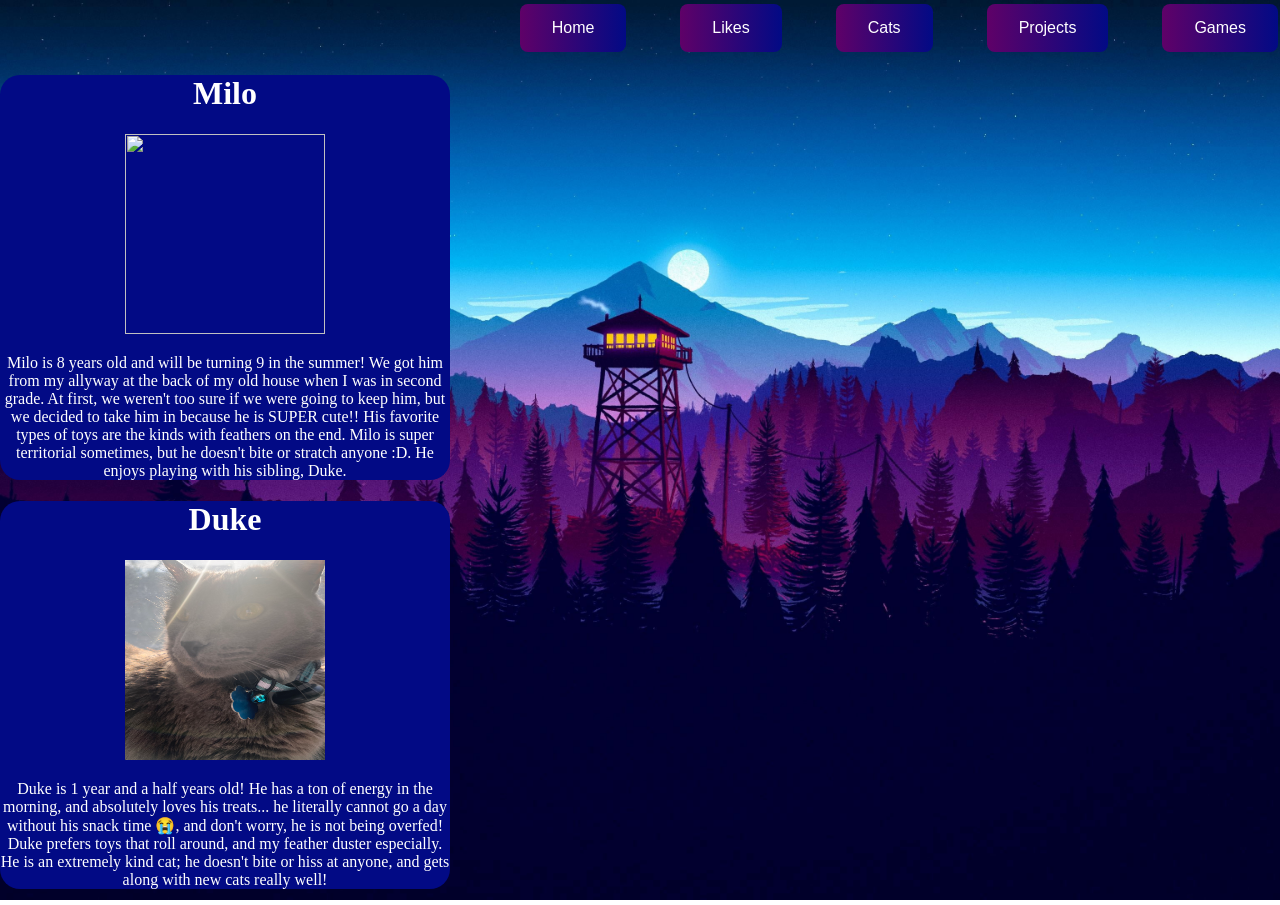
==== cats.html @ e1ea93b4 "added links to all the different pages that will be added to the website. I started working on the c" ====
<!DOCTYPE html>
<html>
    <head>
        <link rel="stylesheet" href="cats.css">
        <title>
            Cats
        </title>
    </head>
    <body>
        <div id="top-redirect">
            <ul class="horizontal-list">
                <li>
                    <button class="btn">
                   <a href="index.html">Home</a>
                   </button>
                </li>
                <li>
                    <button class="btn">
                    <a href="like.html">Likes</a>
                    </button>
                </li>
                <li>
                    <button class="btn">
                    <a href="cats.html">Cats</a>
                    </button>
                </li>
                <li>
                    <button class="btn">
                    <a href="project.html">Projects</a>
                    </button>
                </li>
                <li>
                    <button class="btn">
                    <a href="games.html">Games</a>
                    </button>
                </li>
            </ul>
        </div>
        <br />
        <br />
        <br />
        <div id="box-alignment">
        <div id="box-1">
            <div class="milo-text">
            <h1>Milo</h1>
            <img src="image/milo.jpeg" class="milo-image">
            <p>Milo is 8 years old and will be turning 9 in the summer! We got him from my allyway at the back of 
                my old house when I was in second grade. At first, we weren't too sure if we were going to keep him,
                but we decided to take him in because he is SUPER cute!! His favorite types of toys are the kinds 
                with feathers on the end. Milo is super territorial sometimes, but he doesn't bite or stratch anyone :D.
                 He enjoys playing with his sibling, Duke.
            </p>
            </div>
        </div>
        <div id="box-2">
            <div class="duke-text">
            <h1>Duke</h1>
            <img src="image/duke.jpeg" class="duke-image">
            <p>Duke is 1 year and a half years old! He has a ton of energy in the morning, and absolutely loves his 
                treats... he literally cannot go a day without his snack time 😭, and don't worry, he is not being
                overfed! Duke prefers toys that roll around, and my feather duster especially. He is an extremely kind 
                cat; he doesn't bite or hiss at anyone, and gets along with new cats really well!
            </p>
            </div>
        </div>
    </div>

    </body>
    <script src="index.js"></script>
</html>
---- cats.css ----
h1 { /*  */
    text-align: center;
    color: white;
    font-family:cursive;
}
ul { /* removes bullet points */
    list-style-type: none;
    font-family: cursive;
}
.horizontal-list{
    display: flex;
    float: right;
    padding: 0px;
    margin: 0px;
    gap: 50px;
    cursor: pointer;
}
.horizontal-list li a {
  text-decoration: none; /* Removes underlines from links */
  color: white; 
 
}
.horizontal-list li a:hover {
    color: black;

}
.btn{
     /* Fallback background color for older browsers */
  background-color: #46026d; 
  
  /* The gradient effect */
  background: linear-gradient(to right, #5f0168, #020a85);
  
  /* Other styling properties */
  border: none;
  color: white;
  padding: 15px 32px;
  text-align: center;
  text-decoration: none;
  display: inline-block;
  font-size: 16px;
  margin: 4px 2px;
  cursor: pointer;
  border-radius: 8px; /* Adjust border-radius as needed */
}

.btn:hover{
    background-position: right; /* Example hover effect, requires background-size change */
  opacity: 0.8;
}
/* background image*/
body {
    margin: 0;
    padding: 0;
    background-image: url(image/wallpaperflare.com_wallpaper.jpg);
    background-position: bottom;
    background-attachment: fixed;
    background-size: cover;
}



#box-alignment{

}
/* box-1 */
#box-1{
    background-color: #020a85;
    color:white;
    text-align: center;
    align-items: center;
    max-width: 450px;
    max-height: 550px;
    border-color: gray;
    border-radius: 20px;
    
}
.milo-image{
    height: 200px;
    width: 200px;
}
/* box 2*/
#box-2{
    background-color: #020a85;
    color:white;
    text-align: center;
    align-items: center;
    max-width: 450px;
    max-height: 550px;
    border-color: gray;
    border-radius: 20px;
}
.duke-image{
    height: 200px;
    width: 200px;
}
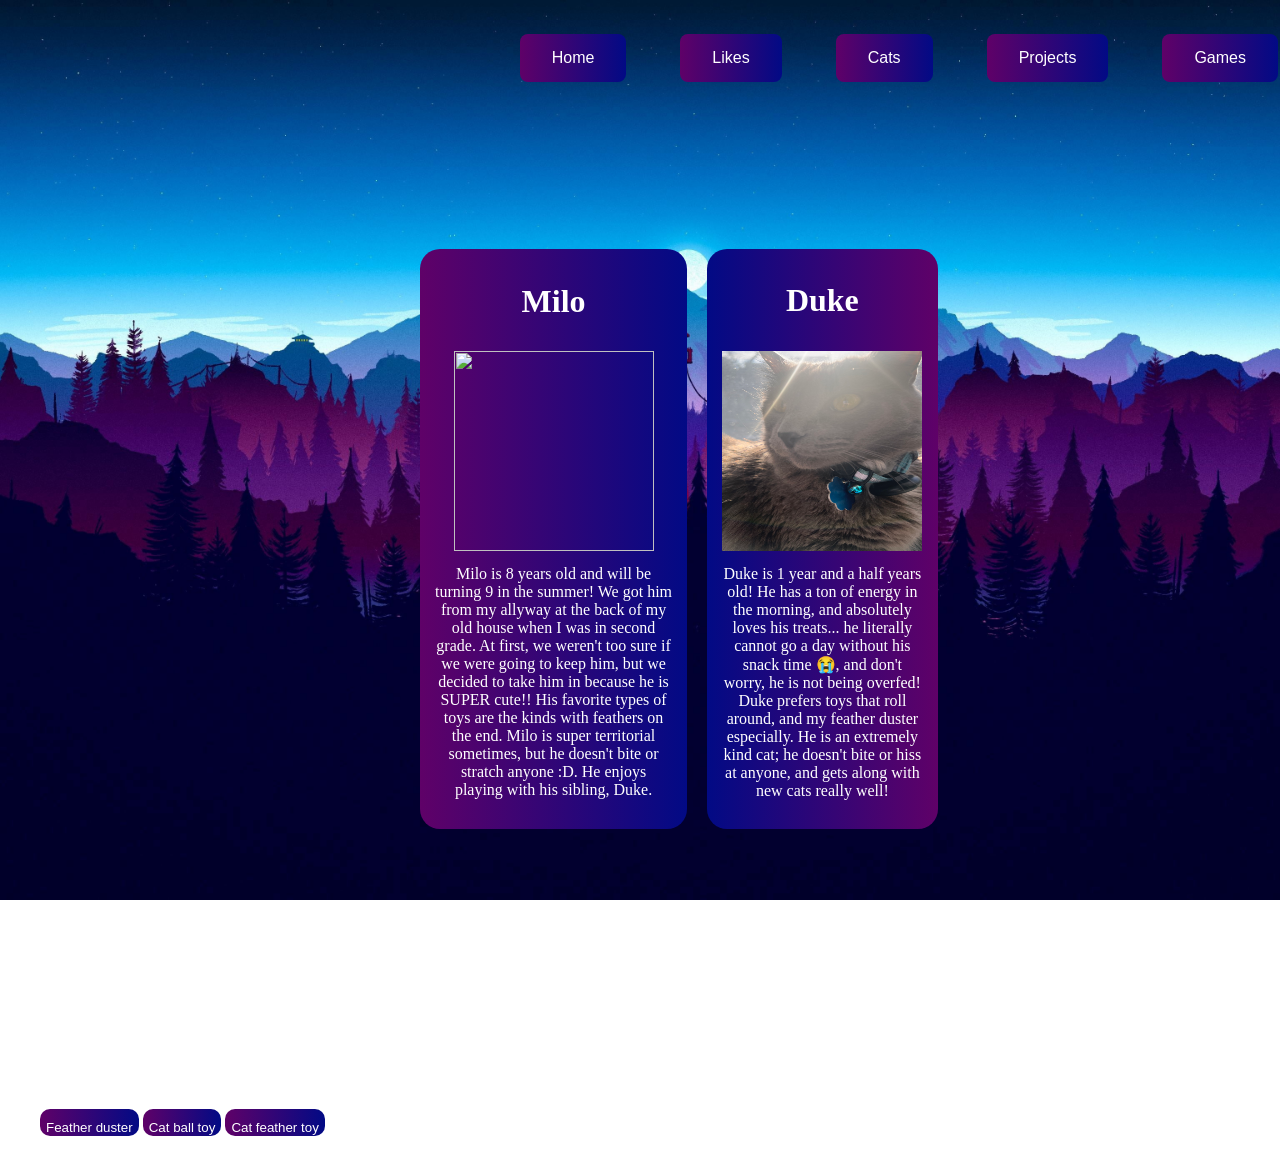
==== commit f48895b8: "updated cat page and added links to pet toys" ====
--- a/cats.html
+++ b/cats.html
@@ -64,6 +64,24 @@
             </div>
         </div>
     </div>
+    <div id="links-to-their-toys">
+        <h3>Check out their toys!</h3>
+        <ul>
+            <button class="link">
+           <li> <a href="https://www.amazon.com/Libman-Commercial-239-Polypropylene-Sanoprene/dp/B072F1ZCPR/ref=sr_1_41?crid=LK443R15XO16&dib=eyJ2IjoiMSJ9.[base64].9cFjXLvo_3IbyZPsz0ob5Z99b-dl2zY0sZM7U169Hho&dib_tag=se&keywords=feather+duster&qid=1774290663&sprefix=feat%2Caps%2C147&sr=8-41">Feather duster</a> </li>
+            </button>
+           <button class="link">
+           <li>
+            <a href="https://www.amazon.com/Fashions-Talk-Plastic-Lattice-Jingle/dp/B0BX9F6XCP/ref=sr_1_1_sspa?crid=2JNPFFV6D80E2&dib=eyJ2IjoiMSJ9.[base64].A6kmGUchmhED4zYTF8QU9DiNUG7M-QAM2YJT6K-7HLw&dib_tag=se&keywords=cat%2Bball%2Btoy%2Bwith%2Bthe%2Bbell%2Binside&qid=1774291573&sprefix=cat%2Bball%2Btoy%2Bwith%2Bthe%2Bbell%2Binsi%2Caps%2C224&sr=8-1-spons&sp_csd=d2lkZ2V0TmFtZT1zcF9hdGY&th=1">Cat ball toy</a>
+           </li>
+           </button>
+           <button class="link">
+           <li>
+            <a href="https://www.amazon.com/Feather-Retractable-Assorted-Interactive-Exerciser/dp/B07F45GGPT/ref=sr_1_1_sspa?crid=2ZY7SMPBVF4PM&dib=eyJ2IjoiMSJ9.[base64].xj8_paNzeI07behRII3VYeT3JO8QE-7c6gpDIF8zvMo&dib_tag=se&keywords=cat+feather+toy&qid=1774291669&sprefix=cat+feather+toy%2Caps%2C202&sr=8-1-spons&sp_csd=d2lkZ2V0TmFtZT1zcF9hdGY&psc=1">Cat feather toy</a>
+           </li>
+           </button>
+        </ul>
+    </div>
 
     </body>
     <script src="index.js"></script>
--- a/cats.css
+++ b/cats.css
@@ -1,11 +1,45 @@
+* {
+    margin-top: 10px;
+}
+
 h1 { /*  */
     text-align: center;
     color: white;
     font-family:cursive;
 }
+h3{
+    color: #ffffff;
+    background: transparent;
+    max-width: fit-content;
+    border: 2px solid rgba(255, 255, 255, .2);
+    backdrop-filter: blur(40px);
+    border-radius: 10px;
+    padding: 30px 40px;
+    
+}
 ul { /* removes bullet points */
     list-style-type: none;
     font-family: cursive;
+}
+/* links to their fav toys*/
+#links-to-their-toys li a{
+    
+    text-decoration: none;
+    color:#ffffff;
+
+    display: flex;
+    float: right;
+    padding: 0px;
+    margin: 0px;
+    gap: 50px;
+    cursor: pointer;
+}
+
+.link{
+    text-align: center;
+    background: linear-gradient(to right, #5f0168, #020a85);
+    border: none;
+    border-radius: 10px;
 }
 .horizontal-list{
     display: flex;
@@ -61,18 +95,30 @@
 
 
 #box-alignment{
+    display: flex; /* Activates flexbox layout */
+    justify-content: center; /* Centers items horizontally along the main axis */
+    align-items: center; /* Centers items vertically along the cross axis */
+    gap: 20px; /* Adds a 20px space between the boxes */
+    height: 100vh; /* Makes the container take the full viewport height to center on the page */
+    /* Add a border/background to the container to visualize the centering */
+    border: none; 
+    transform: translateX(420px);
+}
 
-}
-/* box-1 */
 #box-1{
-    background-color: #020a85;
+    background: linear-gradient(to right, #5f0168, #020a85);
     color:white;
+    padding: 15px;
     text-align: center;
     align-items: center;
     max-width: 450px;
     max-height: 550px;
+    height: 100vh;
     border-color: gray;
     border-radius: 20px;
+    display: flex;
+    justify-content: center;
+    align-items: center;
     
 }
 .milo-image{
@@ -81,16 +127,22 @@
 }
 /* box 2*/
 #box-2{
-    background-color: #020a85;
+    background: linear-gradient(to right, #020a85, #5f0168);
     color:white;
+    padding: 15px;
     text-align: center;
     align-items: center;
     max-width: 450px;
     max-height: 550px;
+    height: 100vh;
     border-color: gray;
     border-radius: 20px;
+    display: flex;
+    justify-content: center;
+    align-items: center;
 }
 .duke-image{
     height: 200px;
     width: 200px;
-}+}
+/* links */
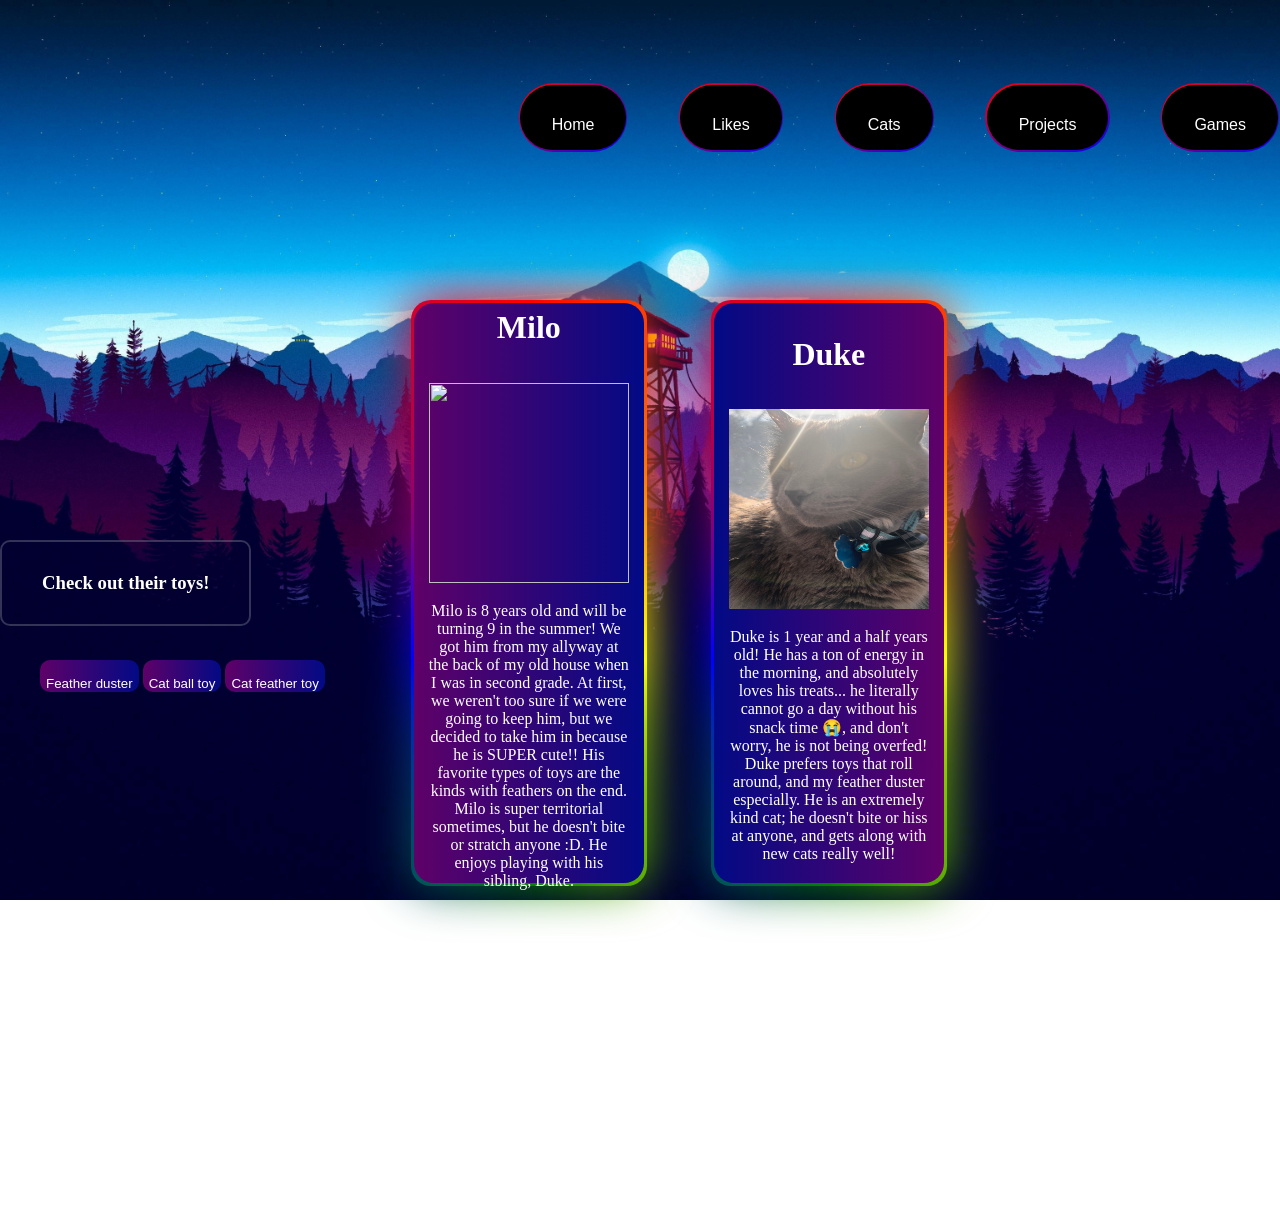
==== commit 641ea55b: "added the projects section! In the future i plan to add links to each demo of the project i made" ====
--- a/cats.html
+++ b/cats.html
@@ -7,6 +7,8 @@
         </title>
     </head>
     <body>
+        <br />
+        <br />
         <div id="top-redirect">
             <ul class="horizontal-list">
                 <li>
--- a/cats.css
+++ b/cats.css
@@ -1,5 +1,5 @@
 * {
-    margin-top: 10px;
+    margin-top: 15px;
 }
 
 h1 { /*  */
@@ -16,6 +16,7 @@
     border-radius: 10px;
     padding: 30px 40px;
     
+    transform: translateY(-510px);
 }
 ul { /* removes bullet points */
     list-style-type: none;
@@ -33,6 +34,9 @@
     margin: 0px;
     gap: 50px;
     cursor: pointer;
+
+    
+    
 }
 
 .link{
@@ -40,6 +44,10 @@
     background: linear-gradient(to right, #5f0168, #020a85);
     border: none;
     border-radius: 10px;
+
+    transform: translateY(-510px);
+    
+    
 }
 .horizontal-list{
     display: flex;
@@ -54,33 +62,43 @@
   color: white; 
  
 }
-.horizontal-list li a:hover {
-    color: black;
-
-}
 .btn{
      /* Fallback background color for older browsers */
   background-color: #46026d; 
   
   /* The gradient effect */
-  background: linear-gradient(to right, #5f0168, #020a85);
   
   /* Other styling properties */
   border: none;
   color: white;
-  padding: 15px 32px;
+  padding: 1em 2em;
   text-align: center;
   text-decoration: none;
   display: inline-block;
   font-size: 16px;
   margin: 4px 2px;
   cursor: pointer;
-  border-radius: 8px; /* Adjust border-radius as needed */
+  border-radius: 1000px; /* Adjust border-radius as needed */
+  position: relative;
+  background-color: black;
+  display: flex;
+  justify-content: center;
+  align-items: center;
+}
+.btn::after{
+    content: '';
+    position: absolute;
+    height: 107%;
+    width: 102%;
+    border-radius: 1000px;
+    background-image: linear-gradient(to bottom right, red, blue);
+    z-index: -1;
 }
 
 .btn:hover{
-    background-position: right; /* Example hover effect, requires background-size change */
-  opacity: 0.8;
+    z-index: 0;
+    box-shadow: 40px 0 100px red, 
+    -40px 0 100px blue;
 }
 /* background image*/
 body {
@@ -98,7 +116,7 @@
     display: flex; /* Activates flexbox layout */
     justify-content: center; /* Centers items horizontally along the main axis */
     align-items: center; /* Centers items vertically along the cross axis */
-    gap: 20px; /* Adds a 20px space between the boxes */
+    gap: 70px; /* Adds a 20px space between the boxes */
     height: 100vh; /* Makes the container take the full viewport height to center on the page */
     /* Add a border/background to the container to visualize the centering */
     border: none; 
@@ -111,16 +129,31 @@
     padding: 15px;
     text-align: center;
     align-items: center;
-    max-width: 450px;
+    max-width: 500px;
     max-height: 550px;
     height: 100vh;
-    border-color: gray;
     border-radius: 20px;
     display: flex;
     justify-content: center;
     align-items: center;
-    
-}
+    position: relative;
+    
+}
+#box-1::after, #box-1::before{
+    content: '';
+    position: absolute;
+    height: 100%;
+    width: 100%;
+    background-image: conic-gradient(red, orange, yellow, green, blue, purple,red);
+    z-index: -1;
+    padding: 3px;
+    border-radius: 20px;
+}
+#box-1::before{
+    filter: blur(1.5rem);
+
+}
+
 .milo-image{
     height: 200px;
     width: 200px;
@@ -132,15 +165,35 @@
     padding: 15px;
     text-align: center;
     align-items: center;
-    max-width: 450px;
+    max-width: 500px;
     max-height: 550px;
     height: 100vh;
-    border-color: gray;
     border-radius: 20px;
     display: flex;
     justify-content: center;
     align-items: center;
-}
+    position: relative;
+}
+#box-2::after, #box-2::before{
+    content: '';
+    position: absolute;
+    height: 100%;
+    width: 100%;
+    background-image: conic-gradient(red, orange, yellow, green, blue, purple,red);
+    z-index: -1;
+    padding: 3px;
+    border-radius: 20px;
+}
+#box-2::before{
+    filter: blur(1.5rem);
+
+}
+
+
+
+
+
+
 .duke-image{
     height: 200px;
     width: 200px;
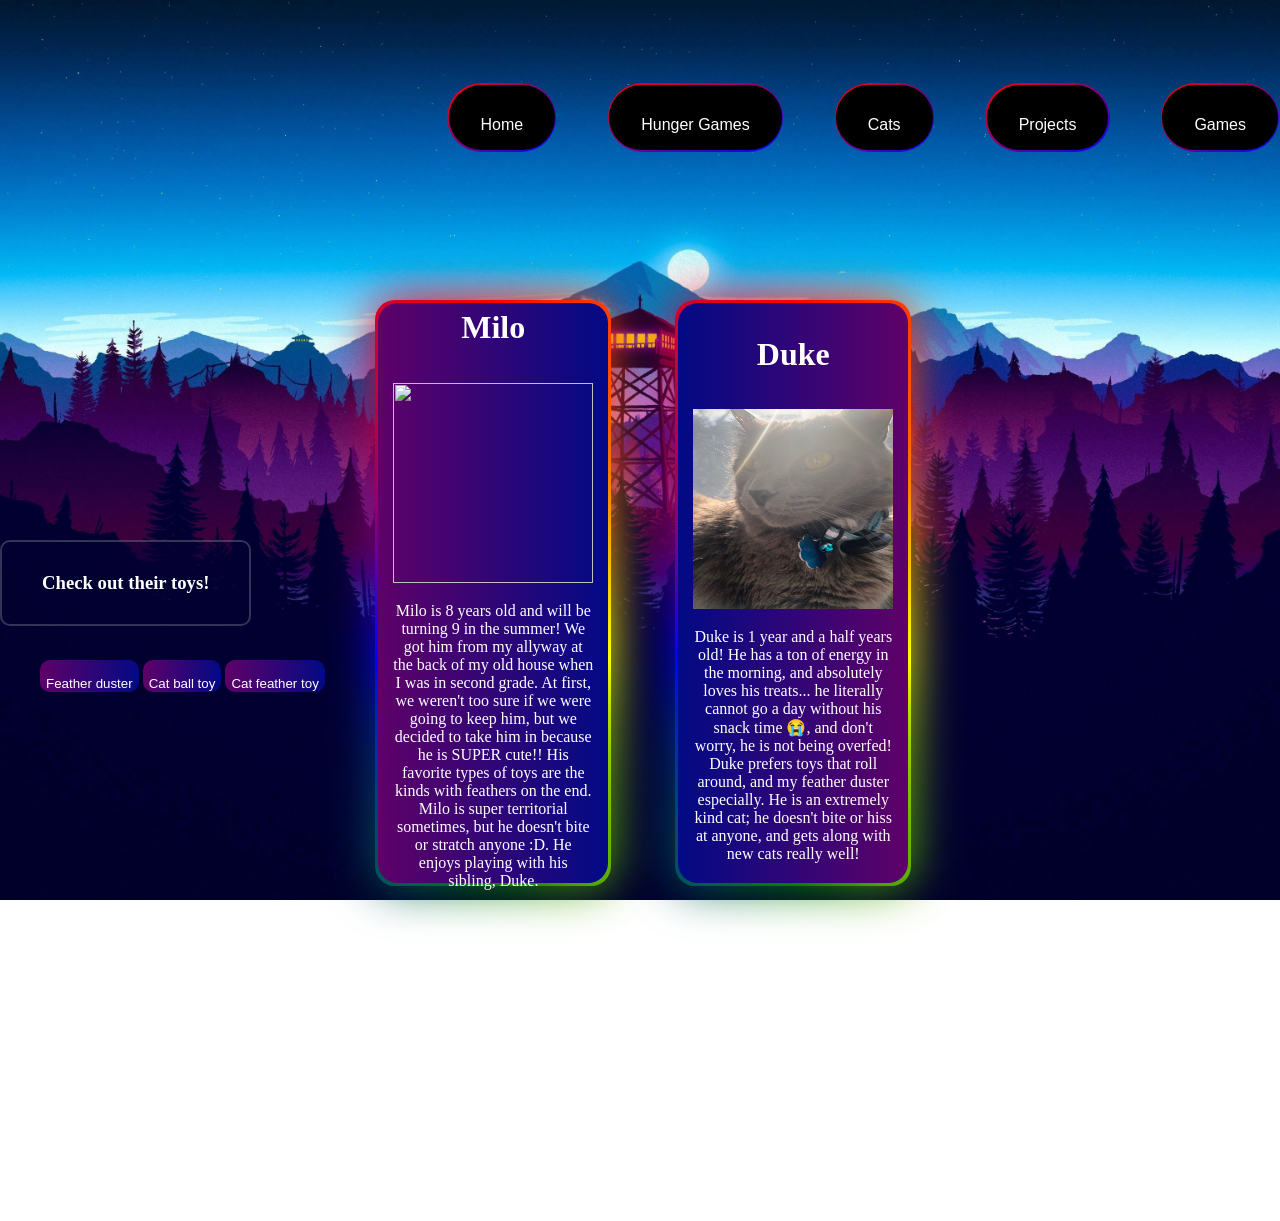
==== commit 538bced5: "replaced the "likes" tab with "Hunger Games". i began adding stuff inside the hunger games tab: cont" ====
--- a/cats.html
+++ b/cats.html
@@ -18,7 +18,7 @@
                 </li>
                 <li>
                     <button class="btn">
-                    <a href="like.html">Likes</a>
+                    <a href="Hunger Games.html">Hunger Games</a>
                     </button>
                 </li>
                 <li>
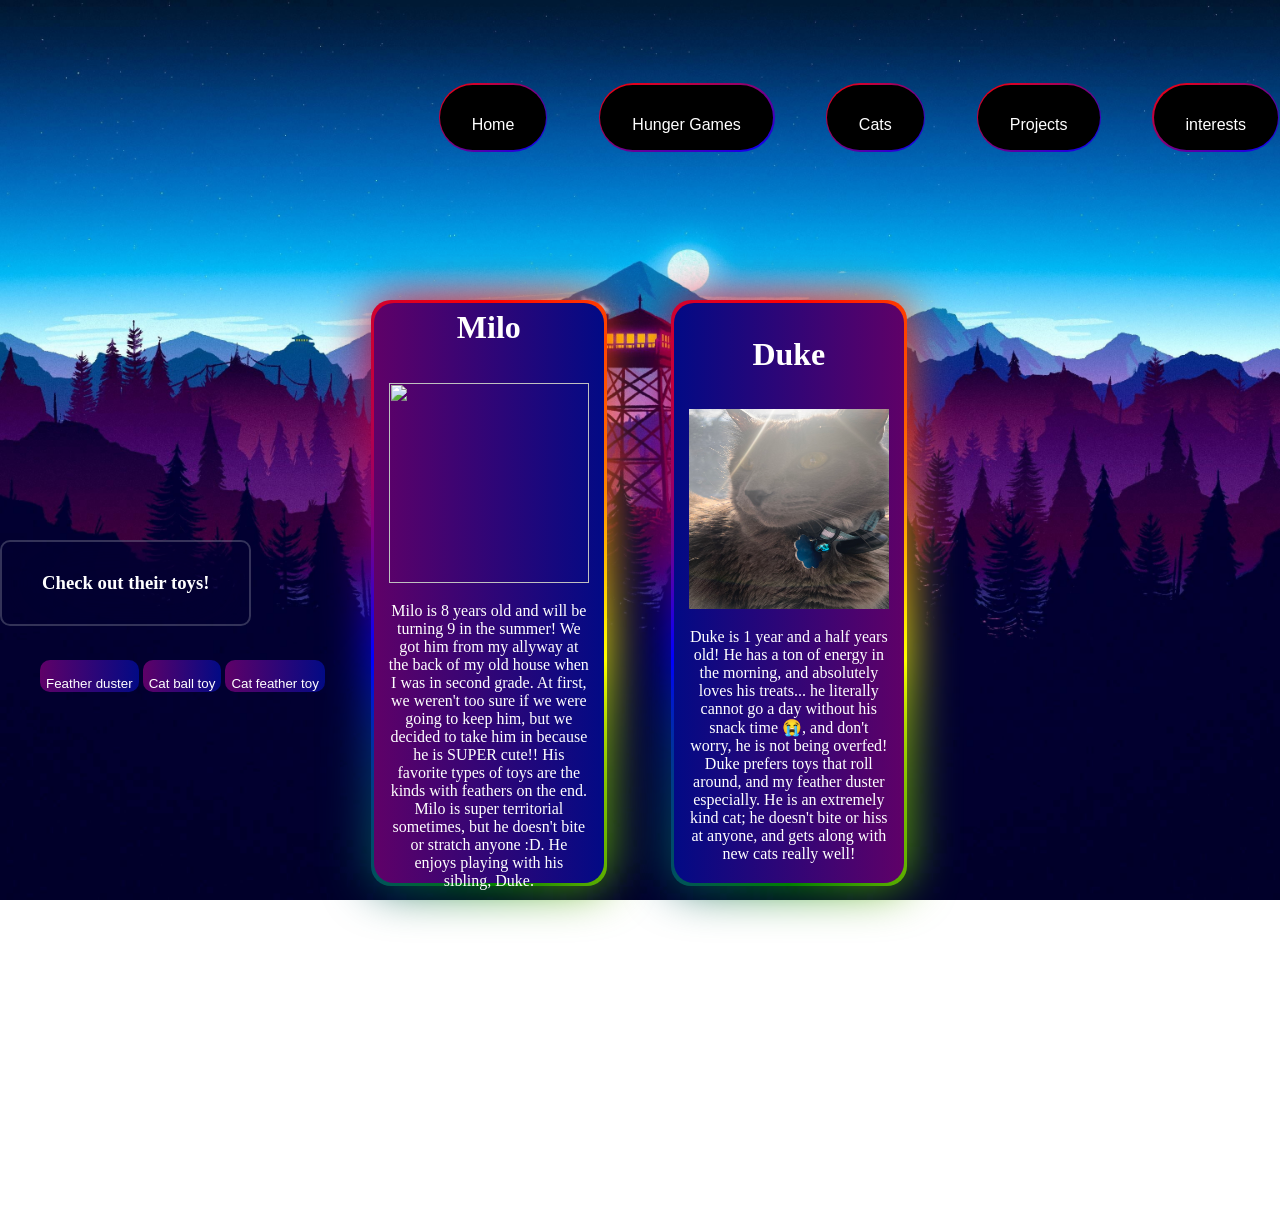
==== commit 48e76301: "changed the game tab to "interests" because i just realized that i don't play a lot of games. added " ====
--- a/cats.html
+++ b/cats.html
@@ -7,6 +7,9 @@
         </title>
     </head>
     <body>
+        <audio autoplay loop>
+            <source src="music/Lofi audio 2.mp3">
+        </audio>
         <br />
         <br />
         <div id="top-redirect">
@@ -33,7 +36,7 @@
                 </li>
                 <li>
                     <button class="btn">
-                    <a href="games.html">Games</a>
+                    <a href="interests.html">interests</a>
                     </button>
                 </li>
             </ul>
--- a/cats.css
+++ b/cats.css
@@ -109,9 +109,6 @@
     background-attachment: fixed;
     background-size: cover;
 }
-
-
-
 #box-alignment{
     display: flex; /* Activates flexbox layout */
     justify-content: center; /* Centers items horizontally along the main axis */
@@ -122,7 +119,6 @@
     border: none; 
     transform: translateX(420px);
 }
-
 #box-1{
     background: linear-gradient(to right, #5f0168, #020a85);
     color:white;
@@ -188,14 +184,7 @@
     filter: blur(1.5rem);
 
 }
-
-
-
-
-
-
 .duke-image{
     height: 200px;
     width: 200px;
 }
-/* links */
